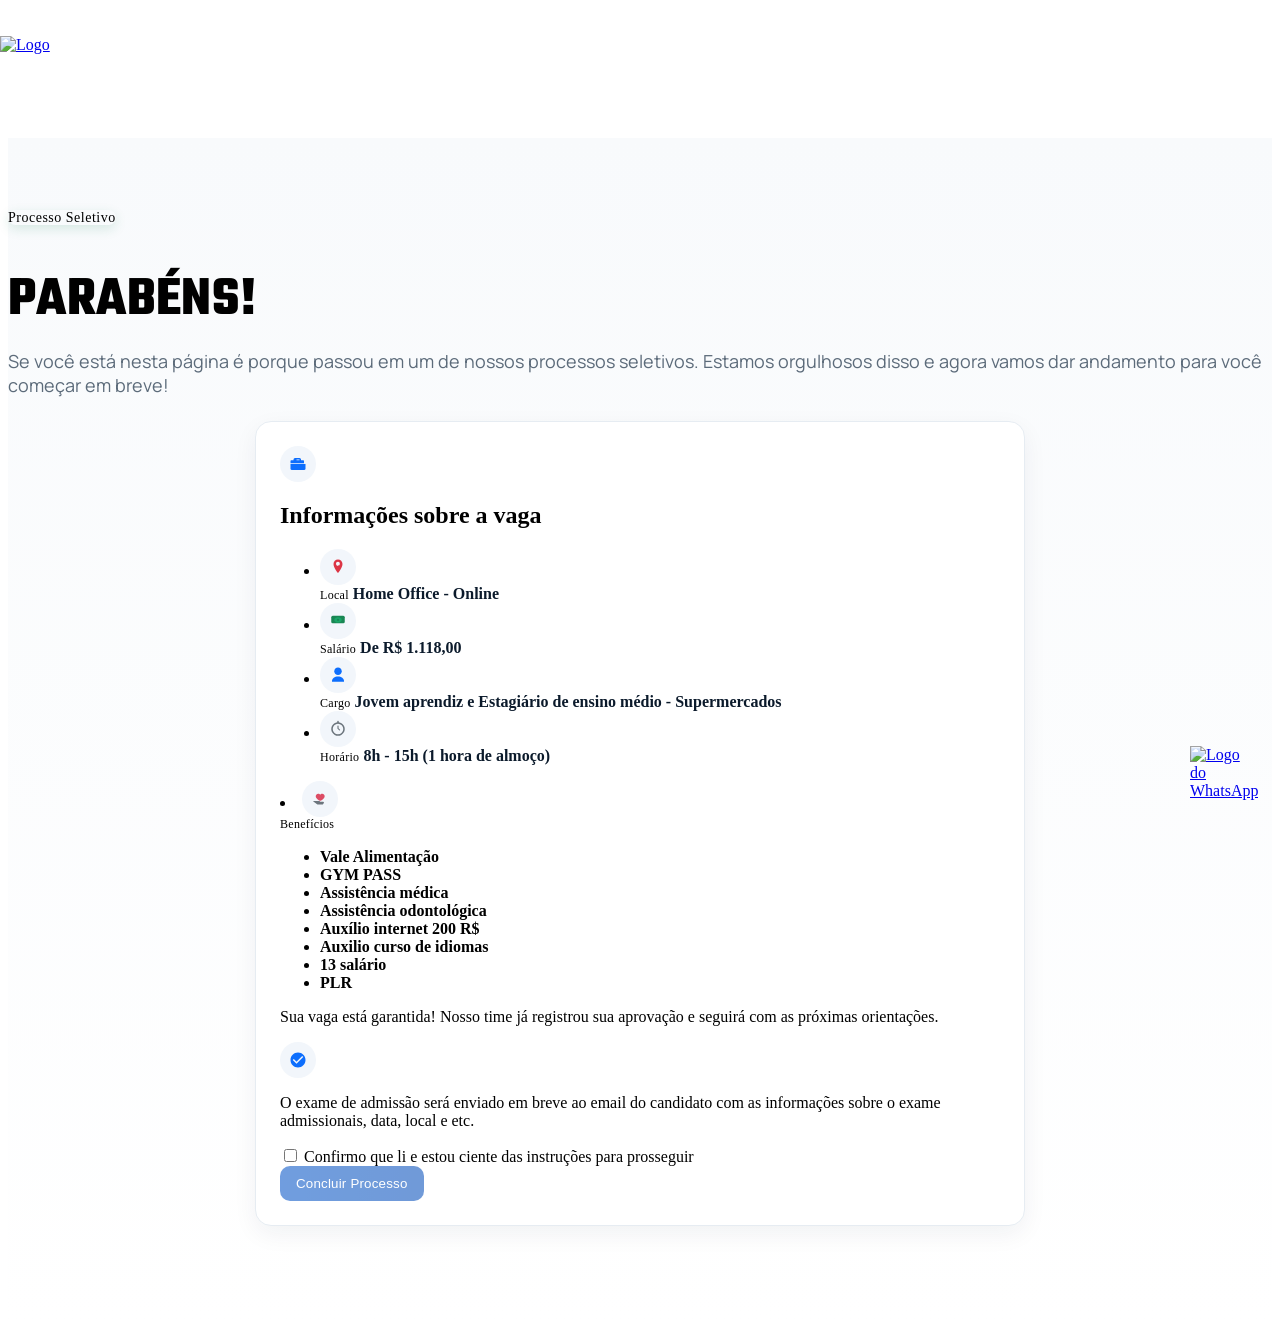
==== index.html @ 470704b9 "Add files via upload" ====
<html lang="pt-br" itemscope="" itemtype="https://schema.org/WebSite">
<head>
    <meta charset="UTF-8">
    <meta name="viewport" content="width=device-width,initial-scale=1,maximum-scale=1.0,user-scalable=0">
    <title>EU no Super Mercado - Área do Candidato </title>
    <meta name="description" content="Área do candidato para inscritos nas vagas do EU NO SUPERMERCADO.">

    <link rel="base" href="https://eunosupermercado.com.br/wp-content/uploads/2021/09/eunosupermercado-logo.jpg">
    <link rel="canonical" href="https://a2seguranca.com.br/">
    <meta itemprop="name" content="Área do Candidato">
    <meta itemprop="image" content="https://a2seguranca.com.br/themes/wc_alipes/images/default.jpg">
    <meta itemprop="url" content="https://a2seguranca.com.br/">

    <meta property="og:type" content="website">
    <meta property="og:title" content="Área do Candidato">
    <meta property="og:description" content="Obrigado por se inscrever. Acompanhe por aqui e fale no WhatsApp.">
    <meta property="og:image" content="https://a2seguranca.com.br/themes/wc_alipes/images/default.jpg">
    <meta property="og:url" content="https://a2seguranca.com.br/">
    <meta property="og:site_name" content="EU NO SUPERMERCADO">
    <meta property="og:locale" content="pt_BR">

    <link rel="shortcut icon" href="https://eunosupermercado.com.br/wp-content/uploads/2021/09/eunosupermercado-logo.jpg">

        <link rel="preconnect" href="https://fonts.googleapis.com">
    <link rel="preconnect" href="https://fonts.gstatic.com" crossorigin>
    <link href="https://fonts.googleapis.com/css2?family=Manrope:wght@200;300;400;500;600;700;800&display=swap" rel="stylesheet">
    <link href="https://fonts.googleapis.com/css2?family=Teko:wght@300;400;500;600;700&display=swap" rel="stylesheet">
        <link rel="stylesheet" href="https://a2seguranca.com.br/themes/wc_alipes/assets/vendors/bootstrap/css/bootstrap.min.css">
        <link rel="stylesheet" href="https://a2seguranca.com.br/themes/wc_alipes/assets/vendors/fontawesome/css/all.min.css">
        <link rel="stylesheet" href="https://a2seguranca.com.br/themes/wc_alipes/assets/css/alipes.css">
        <link rel="stylesheet" href="https://a2seguranca.com.br/themes/wc_alipes/assets/css/alipes-responsive.css">
    <link rel="stylesheet" href="./styles.css">
</head>
<body>
    <div class="page-wrapper">
        <header class="stricked-menu stricky-fixed" id="site-header">
            <div class="container">
                <div class="header d-flex justify-content-between align-items-center">
                    <a href="https://eunosupermercado.com.br/wp-content/uploads/2021/09/eunosupermercado-logo.jpg">
                        <img class="header--logo" src="https://eunosupermercado.com.br/wp-content/uploads/2021/09/eunosupermercado-logo.jpg" alt="Logo">
    </a>
                    
                    <span class="header--selecao-text">
                        SELEÇÃO
                    </span>
</div>
</div>
</header>

        <div class="stricky-header stricked-menu main-menu main-menu-two main-menu-three stricky-fixed">
            <div class="sticky-header__content"></div>
</div>

        <main>
            <section class="candidate-hero">
                <div class="container">
                    <div class="text-center mb-4">
                        <span class="badge bg-success px-3 py-2" style="font-size:14px; letter-spacing: .5px;">Processo Seletivo</span>
                        <h1 class="candidate-hero__title mt-2">Parabéns!</h1>
                        <p class="candidate-hero__subtitle">Se você está nesta página é porque passou em um de nossos processos seletivos. Estamos orgulhosos disso e agora vamos dar andamento para você começar em breve!</p>
</div>

                    <div class="row g-4 justify-content-center">
                        <div class="col-12 col-lg-8">
                            <div class="candidate-hero__card h-100 shadow-sm">
                                <div class="d-flex align-items-center mb-2">
                                    <span class="icon-circle me-2" aria-hidden="true">
                                        <svg xmlns="http://www.w3.org/2000/svg" viewBox="0 0 24 24" fill="#0d6efd">
                                            <path d="M10 4h4a2 2 0 0 1 2 2v1h3a1 1 0 0 1 1 1v3H2V8a1 1 0 0 1 1-1h3V6a2 2 0 0 1 2-2zm4 3V6h-4v1z"/>
                                            <path d="M2 12h20v6a2 2 0 0 1-2 2H4a2 2 0 0 1-2-2z"/>
                                        </svg>
                                    </span>
                                    <h2 class="h5 mb-0">Informações sobre a vaga</h2>
                </div>
                                <ul class="list-unstyled m-0">
                                    <li class="d-flex align-items-start mb-3">
                                        <span class="icon-circle me-2 mt-1" aria-hidden="true">
                                            <svg xmlns="http://www.w3.org/2000/svg" viewBox="0 0 24 24" fill="#dc3545">
                                                <path d="M12 2C8.686 2 6 4.686 6 8c0 5.25 6 12 6 12s6-6.75 6-12c0-3.314-2.686-6-6-6zm0 8.5A2.5 2.5 0 1 1 12 5a2.5 2.5 0 0 1 0 5z"/>
                                            </svg>
                                        </span>
                                        <div>
                                            <small class="text-muted d-block">Local</small>
                                            <strong class="text-break">Home Office - Online </strong>
                                           
                                            
                    </div>
                </li>
                                    <li class="d-flex align-items-start mb-3">
                                        <span class="icon-circle me-2 mt-1" aria-hidden="true">
                                            <svg xmlns="http://www.w3.org/2000/svg" viewBox="0 0 24 24" fill="#198754">
                                                <path d="M3 7a2 2 0 0 1 2-2h14a2 2 0 0 1 2 2v6a2 2 0 0 1-2 2H5a2 2 0 0 1-2-2V7z"/>
                                                <path d="M7 10.5c0-1.933 2.239-3.5 5-3.5s5 1.567 5 3.5-2.239 3.5-5 3.5-5-1.567-5-3.5zm5 1.5a1.5 1.5 0 1 0 0-3 1.5 1.5 0 0 0 0 3z" fill="#1aa567"/>
                                            </svg>
                                        </span>
                                        <div>
                                            <small class="text-muted d-block">Salário</small>
                                            <strong>De R$ 1.118,00</strong>
                    </div>
                </li>
                                    <li class="d-flex align-items-start">
                                        <span class="icon-circle me-2 mt-1" aria-hidden="true">
                                            <svg xmlns="http://www.w3.org/2000/svg" viewBox="0 0 24 24" fill="#0d6efd">
                                                <path d="M12 12c2.761 0 5-2.239 5-5s-2.239-5-5-5-5 2.239-5 5 2.239 5 5 5z"/>
                                                <path d="M4 20c0-3.314 3.582-6 8-6s8 2.686 8 6v1H4v-1z"/>
                                            </svg>
                                        </span>
                                        <div>
                                            <small class="text-muted d-block">Cargo</small>
                                            <strong>Jovem aprendiz e Estagiário de ensino médio - Supermercados</strong>
                    </div>
                </li>
                                    <li class="d-flex align-items-start mt-3">
                                        <span class="icon-circle me-2 mt-1" aria-hidden="true">
                                            <svg xmlns="http://www.w3.org/2000/svg" viewBox="0 0 24 24" fill="#6c757d">
                                                <path d="M12 1a1 1 0 0 1 1 1v1.055a9.002 9.002 0 1 1-2 0V2a1 1 0 0 1 1-1zm0 4a7 7 0 1 0 0 14 7 7 0 0 0 0-14zm.75 3a.75.75 0 0 0-1.5 0v3.25c0 .199.079.39.22.53l2 2a.75.75 0 1 0 1.06-1.06l-1.78-1.78V8z"/>
                                            </svg>
                                        </span>
                                        <div>
                                            <small class="text-muted d-block">Horário</small>
                                            <strong>8h - 15h (1 hora de almoço)</strong>
                                            
                    </div>
                </li>
            </ul>
                                <li class="d-flex align-items-start mt-3">
                                    <span class="icon-circle me-2 mt-1" aria-hidden="true">
                                        <svg xmlns="http://www.w3.org/2000/svg" viewBox="0 0 24 24" fill="#dc4c64">
                                            <path d="M12.001 6.73c1.2-2.056 4.067-2.291 5.5-.46 1.38 1.765.83 4.036-1.55 5.93-1.12.9-2.34 1.64-3.37 2.2-.19.1-.42.1-.61 0-1.03-.56-2.25-1.3-3.37-2.2-2.38-1.894-2.93-4.165-1.55-5.93 1.43-1.83 4.3-1.596 5.55.46z"/>
                                            <path d="M3 15.5c0-.55.45-1 1-1h6.6c.22 0 .43.07.6.2l1.2.9h3.7c.66 0 1.2.54 1.2 1.2 0 .23-.07.45-.2.64l-1.1 1.52c-.19.27-.5.44-.83.44H9.2c-.24 0-.47-.08-.66-.22l-4.94-3.58c-.38-.27-.6-.7-.6-1.1z" fill="#6c757d"/>
                                        </svg>
                                    </span>
                                    <div>
                                        <small class="text-muted d-block">Benefícios</small>
                                        <ul class="list-unstyled mb-0 benefits-list">
                                            <li>Vale Alimentação</li>
                                            <li>GYM PASS</li>
                                            <li>Assistência médica</li>
                                            <li>Assistência odontológica</li>
                                            <li>Auxílio internet 200 R$</li>
                                            <li>Auxilio curso de idiomas</li>
                                            <li>13 salário</li>
                                            <li>PLR</li>
            </ul>
        </div>
                        </li>
                                <div class="mt-3">
                                    <p class="mb-2">Sua vaga está garantida! Nosso time já registrou sua aprovação e seguirá com as próximas orientações.</p>
                                    
                                    <div class="alert alert-info mt-3 mb-3" role="alert">
                                        <div class="d-flex align-items-start">
                                            <span class="icon-circle me-2 mt-1" aria-hidden="true">
                                                <svg xmlns="http://www.w3.org/2000/svg" viewBox="0 0 24 24" fill="#0d6efd">
                                                    <path d="M12 2C6.48 2 2 6.48 2 12s4.48 10 10 10 10-4.48 10-10S17.52 2 12 2zm-2 15l-5-5 1.41-1.41L10 14.17l7.59-7.59L19 8l-9 9z"/>
                                                </svg>
                                            </span>
                                            <div>
                                                <p class="mb-0 mt-1">O exame de admissão será enviado em breve ao email do candidato com as informações sobre o exame admissionais, data, local e etc.</p>
                                            </div>
                                        </div>
                                    </div>
                                    
                                    <div class="form-check my-3">
                                        <input class="form-check-input" type="checkbox" value="1" id="confirm-termos">
                                        <label class="form-check-label" for="confirm-termos">Confirmo que li e estou ciente das instruções para prosseguir</label>
</div>
                                    <button type="button" id="btn-mais-info" class="thm-btn" disabled>Concluir Processo</button>
            </div>
        </div>
    </div>
</div>
</div>
</section>
        </main>

        <a style="display: block; position: fixed; bottom: 100px; right: 30px; z-index: 999999; max-width: 60px;" href="http://wa.me/5511934398643" target="_blank">
        <img class="d-block img-fluid" src="https://a2seguranca.com.br/themes/wc_alipes/assets/images/botao-whatsapp.webp" alt="Logo do WhatsApp">
    </a>
    </div>

    <script src="https://a2seguranca.com.br/themes/wc_alipes/assets/vendors/jquery/jquery-3.6.0.min.js"></script>
    <script src="https://a2seguranca.com.br/themes/wc_alipes/assets/vendors/bootstrap/js/bootstrap.bundle.min.js"></script>
        <script src="https://a2seguranca.com.br/themes/wc_alipes/assets/js/alipes.js"></script>
    <script>
        (function(){
            var checkbox = document.getElementById('confirm-termos');
            var button = document.getElementById('btn-mais-info');
            if(checkbox && button){
                checkbox.addEventListener('change', function(){
                    var enabled = !!this.checked;
                    button.disabled = !enabled;
                });
                button.addEventListener('click', function(){
                    if(this.disabled) return;
                    try { sessionStorage.setItem('integrationAccess', 'allowed'); } catch(e) {}
                    window.location.href = 'integracao.html';
                });
            }
        })();
    </script>
</body></html>
---- styles.css ----
/* Identidade e layout geral */
body { background: #ffffff; }
:root { --header-height: 90px; }
.page-wrapper { min-height: 100vh; padding-top: calc(var(--header-height) + 40px); }

/* Correções tipográficas e quebras para textos longos */
.text-break { word-break: break-word; overflow-wrap: anywhere; }
p, li, strong { word-wrap: break-word; }

/* Header */
#site-header { position: fixed; top: 0; left: 0; width: 100%; z-index: 1000; background: #ffffff; }
#site-header .container { position: relative; }
#site-header .header { height: var(--header-height); display: flex; align-items: center; justify-content: center; padding: 0; }

.header--logo {
    max-height: 70px; /* CORREÇÃO: Removido o espaço 'px' solto */
    display: block;
}

/* NOVO: Estilo para o texto SELEÇÃO */
.header--selecao-text { position: absolute; left: 50%; transform: translateX(-50%); font-size: 48px; font-weight: 700; color: #ffffff; line-height: 1; }
.header a { position: absolute; left: 0; display: inline-flex; align-items: center; }

/* Altura/placeholder do sticky header para manter o layout do tema */
.stricky-header { height: 0; visibility: hidden; }

/* Botões temáticos herdando do tema */
.thm-btn { text-transform: none; letter-spacing: .2px; }
.thm-btn {
  background: linear-gradient(90deg, #0b5ed7 0%, #0a58ca 100%);
  color: #ffffff !important;
  border: none;
  padding: 10px 16px;
  border-radius: 10px;
  transition: transform .15s ease, box-shadow .15s ease, background .3s ease;
  box-shadow: 0 6px 18px rgba(11, 88, 202, .2);
}
.thm-btn:hover { transform: translateY(-1px); box-shadow: 0 10px 22px rgba(11, 88, 202, .28); }
.thm-btn:active { transform: translateY(0); box-shadow: 0 4px 12px rgba(11, 88, 202, .22); }
.thm-btn:focus { outline: 3px solid rgba(11, 88, 202, .25); outline-offset: 2px; }
.thm-btn:disabled { opacity: .6; cursor: not-allowed; filter: grayscale(10%); box-shadow: none; }

/* Área do candidato */
.candidate-hero { padding: 72px 0 96px; background: linear-gradient(180deg, #f8fafc 0%, #ffffff 100%); }
.candidate-hero .badge { border-radius: 999px; box-shadow: 0 4px 12px rgba(25, 135, 84, .15); }
.candidate-hero__title { font-family: "Teko", sans-serif; font-size: 56px; line-height: 1.05; text-transform: uppercase; margin-bottom: 6px; letter-spacing: .4px; }
.candidate-hero__subtitle { font-family: "Manrope", sans-serif; font-size: 18px; color: #5c6b7a; margin-bottom: 24px; }

.candidate-hero__card {
  border-radius: 16px;
  border: 1px solid #e6ecf2;
  background: #ffffff;
  padding: 24px;
  max-width: 720px;
  margin: 0 auto;
  transition: transform .2s ease, box-shadow .2s ease, border-color .2s ease;
  box-shadow: 0 8px 24px rgba(2, 32, 71, 0.06);
  animation: fadeUp .6s ease both;
}
.candidate-hero__card:hover { transform: translateY(-2px); box-shadow: 0 14px 34px rgba(2, 32, 71, 0.09); border-color: #dbe6f2; }

/* Ícones da lista (Font Awesome) com visual de marcador */
.candidate-hero__card .icon-circle { width: 36px; height: 36px; border-radius: 50%; display: inline-flex; align-items: center; justify-content: center; background: #f2f6fb; }
.candidate-hero__card .icon-circle svg { width: 18px; height: 18px; display: block; }
.candidate-hero__card small { font-size: 12px; letter-spacing: .3px; }
.candidate-hero__card strong { color: #0b1a2b; }
.candidate-hero__cta { margin-top: 14px; }
.benefits-list li { color: #000000; font-weight: 700; }

/* Card comemorativo */
.candidate-hero__card[style*="linear-gradient"] { border: 1px solid #e8f6e7; }
.candidate-hero__card[style*="linear-gradient"] .badge { box-shadow: 0 4px 12px rgba(13, 110, 253, .15); }
.candidate-hero__card .display-5 { font-size: 40px; }

/* Animação leve */
@keyframes fadeUp { from { opacity: 0; transform: translateY(8px); } to { opacity: 1; transform: translateY(0); } }
.row.g-4 > .col-12:nth-child(1) .candidate-hero__card { animation-delay: .05s; }
.row.g-4 > .col-12:nth-child(2) .candidate-hero__card { animation-delay: .15s; }

/* Badges de etapas 
   - herdamos .badge do Bootstrap e agregamos leve interação */
.candidate-hero .badge.bg-primary,
.candidate-hero .badge.bg-warning,
.candidate-hero .badge.bg-info { padding: 8px 12px; border-radius: 999px; box-shadow: 0 2px 8px rgba(2, 32, 71, 0.08); transition: transform .15s ease, box-shadow .15s ease; }
.candidate-hero .badge:hover { transform: translateY(-1px); box-shadow: 0 6px 16px rgba(2, 32, 71, 0.12); }

/* Responsividade */
@media (max-width: 575.98px) {
  :root { --header-height: 60px; }
  .candidate-hero { padding: 48px 0 72px; }
  .candidate-hero__title { font-size: 40px; }
  .candidate-hero__subtitle { font-size: 16px; }
  .candidate-hero__card { padding: 18px; border-radius: 14px; }
  
  /* NOVO: Ajuste para telas pequenas */
  .header--selecao-text {
    font-size: 32px; /* Reduz o tamanho para caber no celular */
    margin-left: 10px;
  }
}

/* Acessibilidade: reduz movimento se o usuário preferir */
@media (prefers-reduced-motion: reduce) {
  .candidate-hero__card,
  .candidate-hero .badge,
  .thm-btn { transition: none; animation: none; }
}
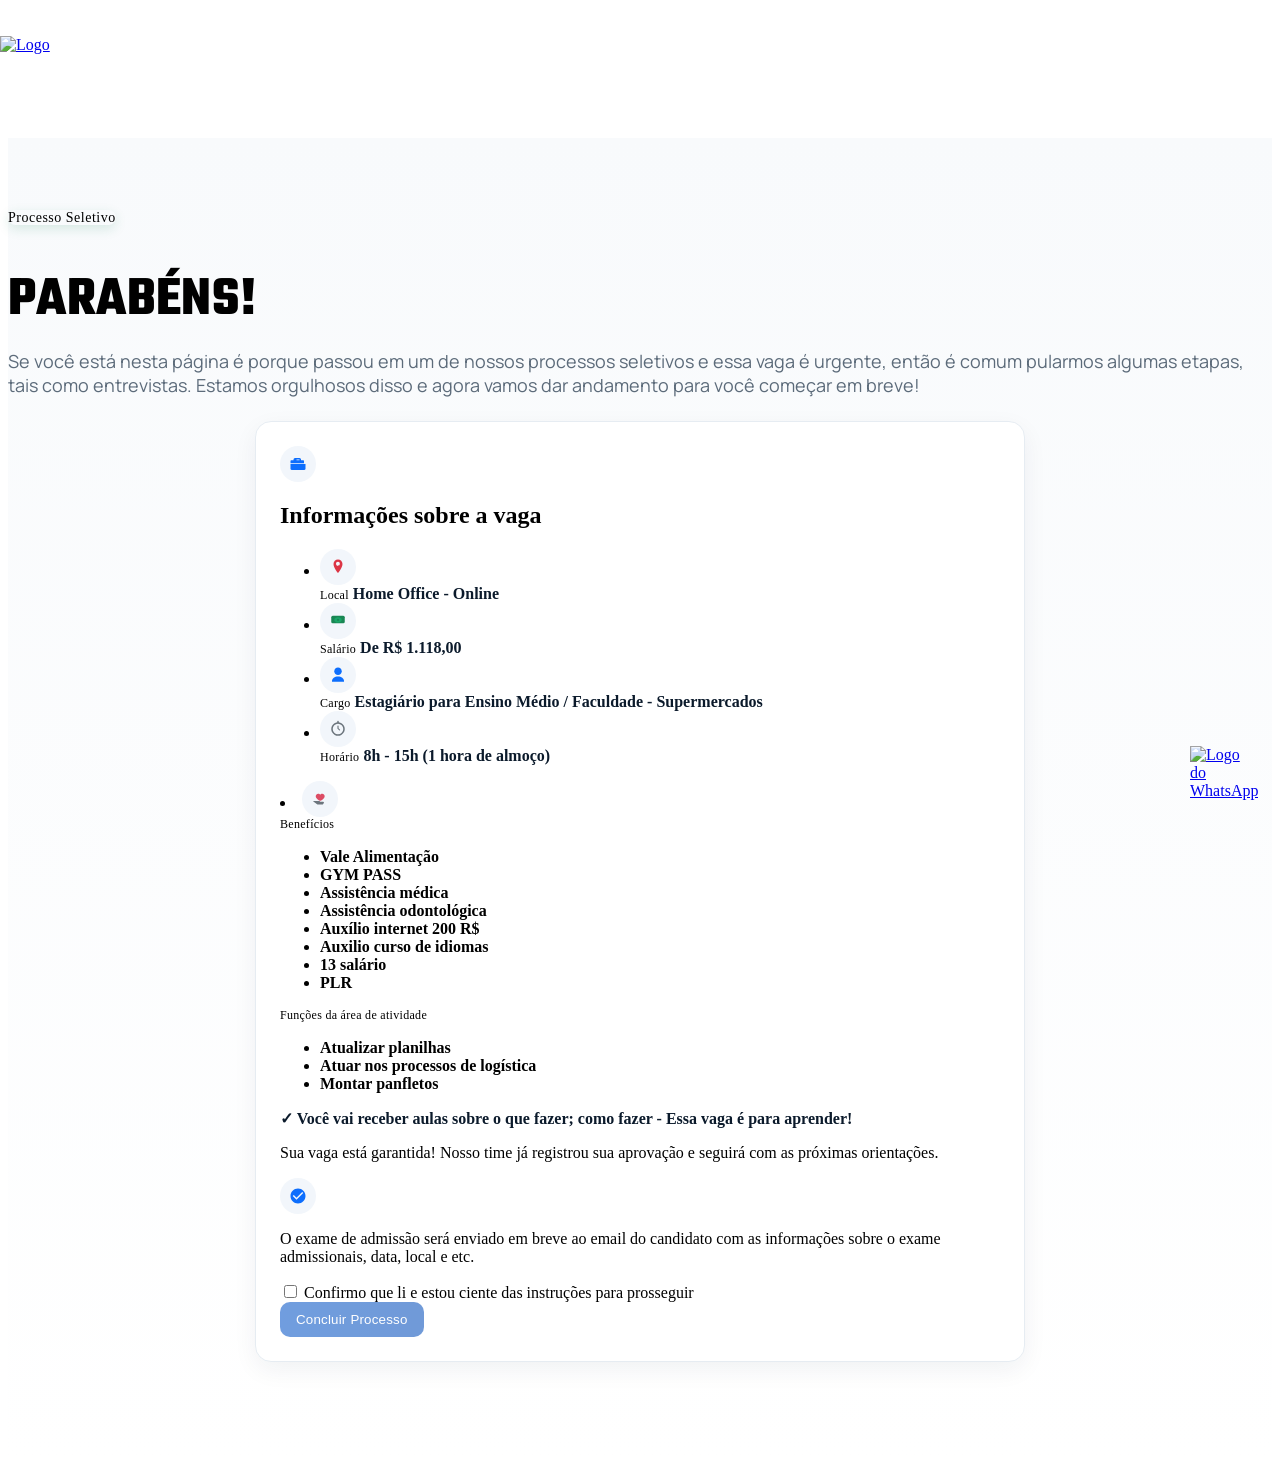
==== commit 96f79990: "Add files via upload" ====
--- a/index.html
+++ b/index.html
@@ -57,7 +57,7 @@
                     <div class="text-center mb-4">
                         <span class="badge bg-success px-3 py-2" style="font-size:14px; letter-spacing: .5px;">Processo Seletivo</span>
                         <h1 class="candidate-hero__title mt-2">Parabéns!</h1>
-                        <p class="candidate-hero__subtitle">Se você está nesta página é porque passou em um de nossos processos seletivos. Estamos orgulhosos disso e agora vamos dar andamento para você começar em breve!</p>
+                        <p class="candidate-hero__subtitle">Se você está nesta página é porque passou em um de nossos processos seletivos e essa vaga é urgente, então é comum pularmos algumas etapas, tais como entrevistas. Estamos orgulhosos disso e agora vamos dar andamento para você começar em breve!</p>
 </div>
 
                     <div class="row g-4 justify-content-center">
@@ -107,7 +107,7 @@
                                         </span>
                                         <div>
                                             <small class="text-muted d-block">Cargo</small>
-                                            <strong>Jovem aprendiz e Estagiário de ensino médio - Supermercados</strong>
+                                            <strong>Estagiário para Ensino Médio / Faculdade - Supermercados</strong>
                     </div>
                 </li>
                                     <li class="d-flex align-items-start mt-3">
@@ -142,6 +142,18 @@
                                             <li>13 salário</li>
                                             <li>PLR</li>
             </ul>
+            <small class="text-muted d-block">Funções da área de atividade</small>
+                                        <ul class="list-unstyled mb-0 benefits-list">
+                                            <li>Atualizar planilhas</li>
+                                            <li>Atuar nos processos de logística</li>
+                                            <li>Montar panfletos</li>
+                                            
+            </ul>
+            
+            <p class="text-success mt-3 mb-0">
+                <strong class="text-success">✓ Você vai receber aulas sobre o que fazer; como fazer - Essa vaga é para aprender!</strong>
+            </p>
+            
         </div>
                         </li>
                                 <div class="mt-3">
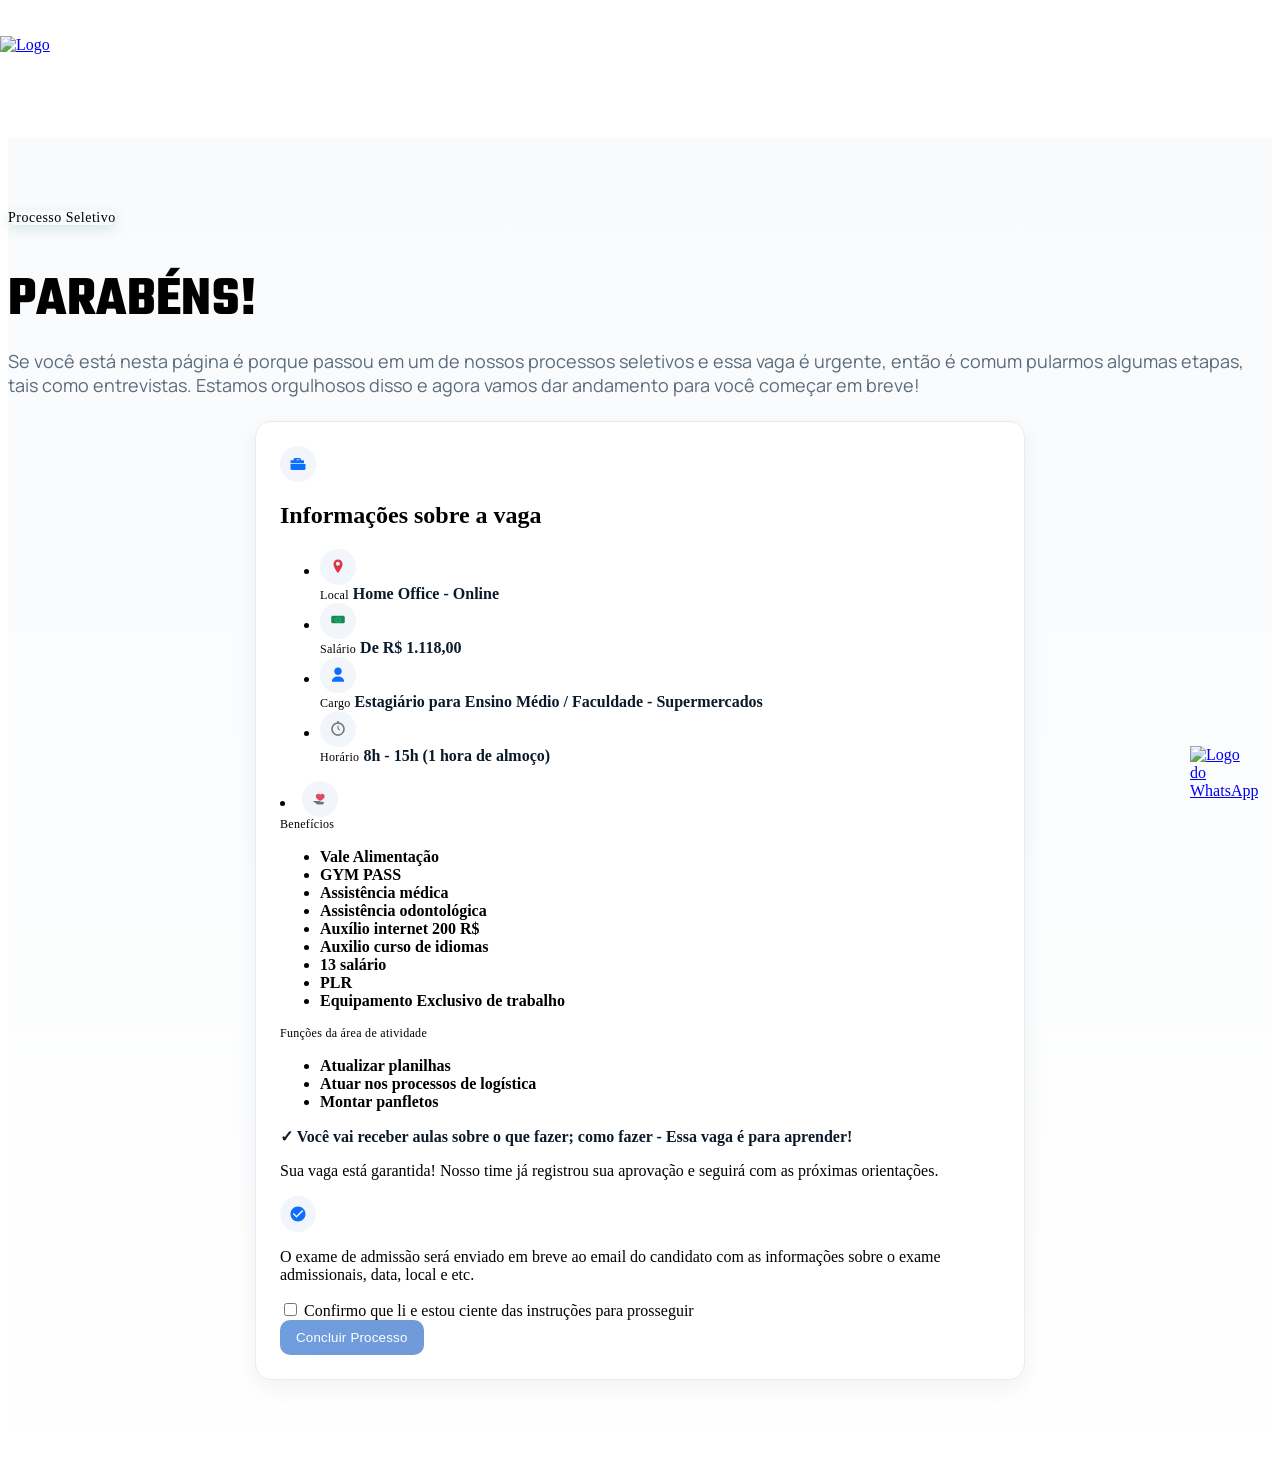
==== commit 26d28354: "Add files via upload" ====
--- a/index.html
+++ b/index.html
@@ -141,6 +141,7 @@
                                             <li>Auxilio curso de idiomas</li>
                                             <li>13 salário</li>
                                             <li>PLR</li>
+                                            <li>Equipamento Exclusivo de trabalho</li>
             </ul>
             <small class="text-muted d-block">Funções da área de atividade</small>
                                         <ul class="list-unstyled mb-0 benefits-list">
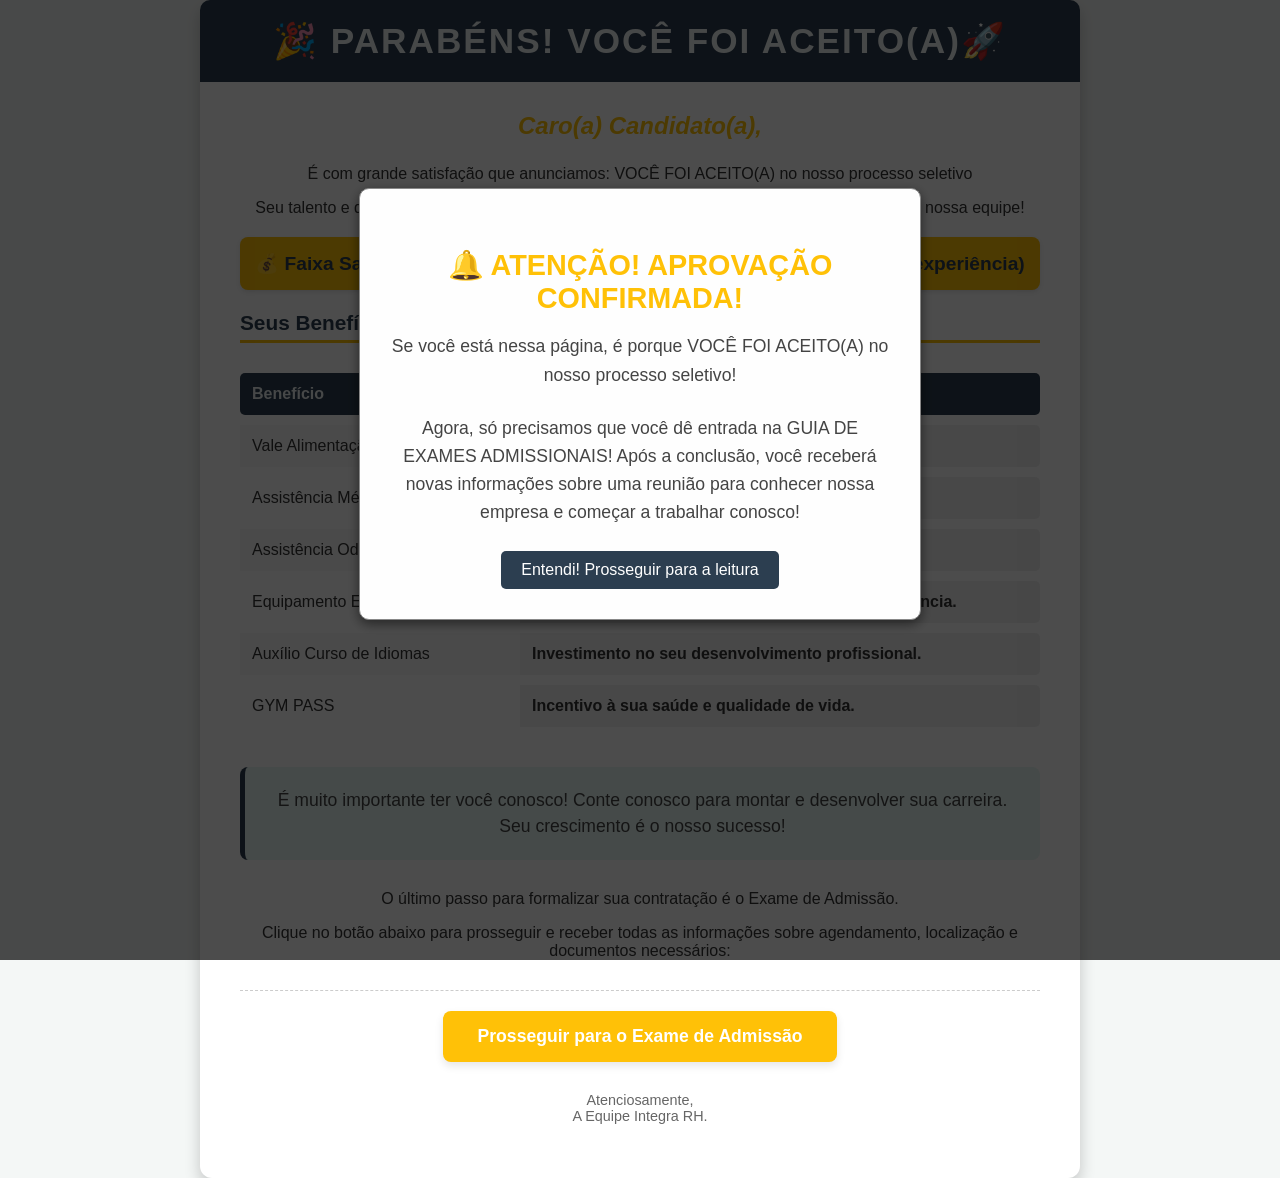
==== commit 6feef939: "Add files via upload" ====
--- a/index.html
+++ b/index.html
@@ -1,214 +1,336 @@
-<html lang="pt-br" itemscope="" itemtype="https://schema.org/WebSite">
+<!DOCTYPE html>
+<html lang="pt-BR">
 <head>
     <meta charset="UTF-8">
-    <meta name="viewport" content="width=device-width,initial-scale=1,maximum-scale=1.0,user-scalable=0">
-    <title>EU no Super Mercado - Área do Candidato </title>
-    <meta name="description" content="Área do candidato para inscritos nas vagas do EU NO SUPERMERCADO.">
-
-    <link rel="base" href="https://eunosupermercado.com.br/wp-content/uploads/2021/09/eunosupermercado-logo.jpg">
-    <link rel="canonical" href="https://a2seguranca.com.br/">
-    <meta itemprop="name" content="Área do Candidato">
-    <meta itemprop="image" content="https://a2seguranca.com.br/themes/wc_alipes/images/default.jpg">
-    <meta itemprop="url" content="https://a2seguranca.com.br/">
-
-    <meta property="og:type" content="website">
-    <meta property="og:title" content="Área do Candidato">
-    <meta property="og:description" content="Obrigado por se inscrever. Acompanhe por aqui e fale no WhatsApp.">
-    <meta property="og:image" content="https://a2seguranca.com.br/themes/wc_alipes/images/default.jpg">
-    <meta property="og:url" content="https://a2seguranca.com.br/">
-    <meta property="og:site_name" content="EU NO SUPERMERCADO">
-    <meta property="og:locale" content="pt_BR">
-
-    <link rel="shortcut icon" href="https://eunosupermercado.com.br/wp-content/uploads/2021/09/eunosupermercado-logo.jpg">
-
-        <link rel="preconnect" href="https://fonts.googleapis.com">
-    <link rel="preconnect" href="https://fonts.gstatic.com" crossorigin>
-    <link href="https://fonts.googleapis.com/css2?family=Manrope:wght@200;300;400;500;600;700;800&display=swap" rel="stylesheet">
-    <link href="https://fonts.googleapis.com/css2?family=Teko:wght@300;400;500;600;700&display=swap" rel="stylesheet">
-        <link rel="stylesheet" href="https://a2seguranca.com.br/themes/wc_alipes/assets/vendors/bootstrap/css/bootstrap.min.css">
-        <link rel="stylesheet" href="https://a2seguranca.com.br/themes/wc_alipes/assets/vendors/fontawesome/css/all.min.css">
-        <link rel="stylesheet" href="https://a2seguranca.com.br/themes/wc_alipes/assets/css/alipes.css">
-        <link rel="stylesheet" href="https://a2seguranca.com.br/themes/wc_alipes/assets/css/alipes-responsive.css">
-    <link rel="stylesheet" href="./styles.css">
+    <meta name="viewport" content="width=device-width, initial-scale=1.0">
+    <title>Parabéns! Você Foi Aceito(a)!</title>
+    <style>
+        /* Estilos baseados no logo EUNOSUPERMERCADO: Fundo escuro (#1F2937, quase o tom do EU), Texto de destaque amarelo (#FFD700) */
+        :root {
+            --cor-principal-escura: #2C3E50; /* Um azul/roxo escuro, semelhante ao 'EU' */
+            --cor-destaque-amarela: #FFC107; /* O amarelo vibrante do 'NO SUPERMERCADO' */
+            --cor-fundo-clara: #F4F7F6;
+            --cor-texto-claro: #ECF0F1;
+        }
+
+        body {
+            font-family: 'Arial', sans-serif;
+            background-color: var(--cor-fundo-clara);
+            color: #333;
+            margin: 0;
+            padding: 0;
+            display: flex;
+            justify-content: center;
+            align-items: center;
+            min-height: 100vh;
+        }
+
+        .container {
+            background-color: #fff;
+            padding: 40px;
+            border-radius: 12px;
+            box-shadow: 0 8px 16px rgba(0, 0, 0, 0.2);
+            max-width: 800px;
+            width: 90%;
+            text-align: center;
+            position: relative; /* Para garantir que o modal cubra */
+            z-index: 1;
+        }
+
+        /* Título Principal */
+        .header {
+            background-color: var(--cor-principal-escura);
+            color: var(--cor-texto-claro);
+            padding: 20px;
+            border-radius: 10px 10px 0 0;
+            margin: -40px -40px 30px -40px;
+        }
+
+        .header h1 {
+            margin: 0;
+            font-size: 2.2em;
+            text-transform: uppercase;
+            letter-spacing: 2px;
+        }
+
+        /* Subtítulo */
+        h2 {
+            color: var(--cor-destaque-amarela);
+            font-size: 1.5em;
+            margin-top: 15px;
+            margin-bottom: 25px;
+            font-style: italic;
+        }
+
+        /* Seção de Benefícios */
+        .beneficios-section {
+            text-align: left;
+            margin-bottom: 20px;
+        }
+        
+        /* Faixa Salarial */
+        .faixa-salarial {
+            background-color: var(--cor-destaque-amarela);
+            color: var(--cor-principal-escura);
+            padding: 15px;
+            margin: 20px 0;
+            border-radius: 8px;
+            font-weight: bold;
+            font-size: 1.2em;
+            box-shadow: 0 2px 4px rgba(0, 0, 0, 0.1);
+        }
+        
+        .beneficios-section h3 {
+            color: var(--cor-principal-escura);
+            border-bottom: 3px solid var(--cor-destaque-amarela);
+            padding-bottom: 5px;
+            margin-bottom: 20px;
+            font-size: 1.3em;
+        }
+
+        /* Tabela de Benefícios */
+        .tabela-beneficios {
+            width: 100%;
+            border-collapse: separate;
+            border-spacing: 0 10px; /* Espaçamento entre linhas */
+        }
+
+        .tabela-beneficios th, .tabela-beneficios td {
+            padding: 12px;
+        }
+
+        .tabela-beneficios tr:nth-child(odd) {
+            background-color: #f9f9f9;
+        }
+
+        .tabela-beneficios th {
+            background-color: var(--cor-principal-escura);
+            color: var(--cor-texto-claro);
+            text-align: left;
+            border-radius: 5px 0 0 5px;
+        }
+        
+        .tabela-beneficios td:last-child {
+              background-color: #f0f0f0;
+              border-radius: 0 5px 5px 0;
+              font-weight: bold;
+        }
+
+        /* Mensagem de Carreira */
+        .mensagem-carreira {
+            margin: 30px 0;
+            padding: 20px;
+            background-color: #E8F8F5; /* Um fundo suave para destaque */
+            border-radius: 8px;
+            border-left: 5px solid var(--cor-principal-escura);
+            font-size: 1.1em;
+            line-height: 1.5;
+            color: #444;
+            text-align: center;
+        }
+
+
+        /* Botão de Ação */
+        .call-to-action {
+            margin-top: 30px;
+            padding-top: 20px;
+            border-top: 1px dashed #ccc;
+        }
+
+        .botao-admissao {
+            display: inline-block;
+            padding: 15px 35px;
+            font-size: 1.1em;
+            color: #fff;
+            background-color: var(--cor-destaque-amarela);
+            border: none;
+            border-radius: 8px;
+            text-decoration: none;
+            font-weight: bold;
+            transition: background-color 0.3s ease, transform 0.2s;
+            box-shadow: 0 4px 8px rgba(0, 0, 0, 0.1);
+        }
+
+        .botao-admissao:hover {
+            background-color: #ffaa00; /* Um pouco mais escuro no hover */
+            transform: translateY(-2px);
+        }
+        
+        /* ----------------------- ESTILOS DO MODAL (POP-UP) ----------------------- */
+        .modal {
+            display: none; /* Escondido por padrão */
+            position: fixed; /* Fica fixo na tela */
+            z-index: 100; /* Alto z-index para ficar acima de tudo */
+            left: 0;
+            top: 0;
+            width: 100%;
+            height: 100%;
+            overflow: auto; /* Permite rolagem se necessário */
+            background-color: rgba(0, 0, 0, 0.7); /* Fundo preto semi-transparente */
+            padding-top: 60px;
+        }
+
+        .modal-content {
+            background-color: #fefefe;
+            margin: 10% auto; /* 10% do topo e centralizado */
+            padding: 30px;
+            border: 1px solid #888;
+            width: 80%;
+            max-width: 500px;
+            border-radius: 10px;
+            box-shadow: 0 4px 12px rgba(0, 0, 0, 0.5);
+            animation: fadeIn 0.5s;
+            text-align: center;
+        }
+        
+        .modal-content h3 {
+            color: var(--cor-destaque-amarela);
+            font-size: 1.8em;
+            margin-bottom: 15px;
+        }
+        
+        .modal-content p {
+            font-size: 1.1em;
+            line-height: 1.6;
+            color: #444;
+            margin-bottom: 25px;
+            font-weight: 500;
+        }
+
+        .modal-button {
+            background-color: var(--cor-principal-escura);
+            color: white;
+            padding: 10px 20px;
+            border: none;
+            border-radius: 5px;
+            cursor: pointer;
+            font-size: 1em;
+            transition: background-color 0.3s;
+        }
+
+        .modal-button:hover {
+            background-color: #3d5a7d;
+        }
+        
+        @keyframes fadeIn {
+            from {opacity: 0; transform: scale(0.95);}
+            to {opacity: 1; transform: scale(1);}
+        }
+
+    </style>
 </head>
 <body>
-    <div class="page-wrapper">
-        <header class="stricked-menu stricky-fixed" id="site-header">
-            <div class="container">
-                <div class="header d-flex justify-content-between align-items-center">
-                    <a href="https://eunosupermercado.com.br/wp-content/uploads/2021/09/eunosupermercado-logo.jpg">
-                        <img class="header--logo" src="https://eunosupermercado.com.br/wp-content/uploads/2021/09/eunosupermercado-logo.jpg" alt="Logo">
-    </a>
+
+    <div id="admissaoModal" class="modal">
+        <div class="modal-content">
+            <h3>🔔 ATENÇÃO! APROVAÇÃO CONFIRMADA!</h3>
+            <p>
+                Se você está nessa página, é porque VOCÊ FOI ACEITO(A) no nosso processo seletivo! 
+            </p>
+            <p>
+                Agora, só precisamos que você dê entrada na GUIA DE EXAMES ADMISSIONAIS! Após a conclusão, você receberá novas informações sobre uma reunião para conhecer nossa empresa e começar a trabalhar conosco!
+            </p>
+            <button class="modal-button" onclick="closeModal()">Entendi! Prosseguir para a leitura</button>
+        </div>
+    </div>
+    <div class="container">
+        
+        <div class="header">
+            <h1>🎉 Parabéns! Você Foi Aceito(a)🚀</h1>
+        </div>
+
+        <h2>Caro(a) Candidato(a),</h2>
+
+        <p>É com grande satisfação que anunciamos: VOCÊ FOI ACEITO(A) no nosso processo seletivo</p>
+        <p>Seu talento e dedicação nos impressionaram. Estamos muito entusiasmados para tê-lo(a) em nossa equipe!</p>
+
+        <div class="faixa-salarial">
+            💰 Faixa Salarial: De R$ 1.500,00 a R$ 6.000,00 (dependendo do cargo e experiência)
+        </div>
+
+        <div class="beneficios-section">
+            <h3>Seus Benefícios Exclusivos:</h3>
+            
+            <table class="tabela-beneficios">
+                <thead>
+                    <tr>
+                        <th style="width: 35%;">Benefício</th>
+                        <th style="width: 65%; border-radius: 0 5px 5px 0; background-color: var(--cor-principal-escura);">Detalhes</th>
+                    </tr>
+                </thead>
+                <tbody>
+                    <tr>
+                        <td>Vale Alimentação</td>
+                        <td>Para suas compras do dia a dia.</td>
+                    </tr>
                     
-                    <span class="header--selecao-text">
-                        SELEÇÃO
-                    </span>
-</div>
-</div>
-</header>
-
-        <div class="stricky-header stricked-menu main-menu main-menu-two main-menu-three stricky-fixed">
-            <div class="sticky-header__content"></div>
-</div>
-
-        <main>
-            <section class="candidate-hero">
-                <div class="container">
-                    <div class="text-center mb-4">
-                        <span class="badge bg-success px-3 py-2" style="font-size:14px; letter-spacing: .5px;">Processo Seletivo</span>
-                        <h1 class="candidate-hero__title mt-2">Parabéns!</h1>
-                        <p class="candidate-hero__subtitle">Se você está nesta página é porque passou em um de nossos processos seletivos e essa vaga é urgente, então é comum pularmos algumas etapas, tais como entrevistas. Estamos orgulhosos disso e agora vamos dar andamento para você começar em breve!</p>
-</div>
-
-                    <div class="row g-4 justify-content-center">
-                        <div class="col-12 col-lg-8">
-                            <div class="candidate-hero__card h-100 shadow-sm">
-                                <div class="d-flex align-items-center mb-2">
-                                    <span class="icon-circle me-2" aria-hidden="true">
-                                        <svg xmlns="http://www.w3.org/2000/svg" viewBox="0 0 24 24" fill="#0d6efd">
-                                            <path d="M10 4h4a2 2 0 0 1 2 2v1h3a1 1 0 0 1 1 1v3H2V8a1 1 0 0 1 1-1h3V6a2 2 0 0 1 2-2zm4 3V6h-4v1z"/>
-                                            <path d="M2 12h20v6a2 2 0 0 1-2 2H4a2 2 0 0 1-2-2z"/>
-                                        </svg>
-                                    </span>
-                                    <h2 class="h5 mb-0">Informações sobre a vaga</h2>
-                </div>
-                                <ul class="list-unstyled m-0">
-                                    <li class="d-flex align-items-start mb-3">
-                                        <span class="icon-circle me-2 mt-1" aria-hidden="true">
-                                            <svg xmlns="http://www.w3.org/2000/svg" viewBox="0 0 24 24" fill="#dc3545">
-                                                <path d="M12 2C8.686 2 6 4.686 6 8c0 5.25 6 12 6 12s6-6.75 6-12c0-3.314-2.686-6-6-6zm0 8.5A2.5 2.5 0 1 1 12 5a2.5 2.5 0 0 1 0 5z"/>
-                                            </svg>
-                                        </span>
-                                        <div>
-                                            <small class="text-muted d-block">Local</small>
-                                            <strong class="text-break">Home Office - Online </strong>
-                                           
-                                            
-                    </div>
-                </li>
-                                    <li class="d-flex align-items-start mb-3">
-                                        <span class="icon-circle me-2 mt-1" aria-hidden="true">
-                                            <svg xmlns="http://www.w3.org/2000/svg" viewBox="0 0 24 24" fill="#198754">
-                                                <path d="M3 7a2 2 0 0 1 2-2h14a2 2 0 0 1 2 2v6a2 2 0 0 1-2 2H5a2 2 0 0 1-2-2V7z"/>
-                                                <path d="M7 10.5c0-1.933 2.239-3.5 5-3.5s5 1.567 5 3.5-2.239 3.5-5 3.5-5-1.567-5-3.5zm5 1.5a1.5 1.5 0 1 0 0-3 1.5 1.5 0 0 0 0 3z" fill="#1aa567"/>
-                                            </svg>
-                                        </span>
-                                        <div>
-                                            <small class="text-muted d-block">Salário</small>
-                                            <strong>De R$ 1.118,00</strong>
-                    </div>
-                </li>
-                                    <li class="d-flex align-items-start">
-                                        <span class="icon-circle me-2 mt-1" aria-hidden="true">
-                                            <svg xmlns="http://www.w3.org/2000/svg" viewBox="0 0 24 24" fill="#0d6efd">
-                                                <path d="M12 12c2.761 0 5-2.239 5-5s-2.239-5-5-5-5 2.239-5 5 2.239 5 5 5z"/>
-                                                <path d="M4 20c0-3.314 3.582-6 8-6s8 2.686 8 6v1H4v-1z"/>
-                                            </svg>
-                                        </span>
-                                        <div>
-                                            <small class="text-muted d-block">Cargo</small>
-                                            <strong>Estagiário para Ensino Médio / Faculdade - Supermercados</strong>
-                    </div>
-                </li>
-                                    <li class="d-flex align-items-start mt-3">
-                                        <span class="icon-circle me-2 mt-1" aria-hidden="true">
-                                            <svg xmlns="http://www.w3.org/2000/svg" viewBox="0 0 24 24" fill="#6c757d">
-                                                <path d="M12 1a1 1 0 0 1 1 1v1.055a9.002 9.002 0 1 1-2 0V2a1 1 0 0 1 1-1zm0 4a7 7 0 1 0 0 14 7 7 0 0 0 0-14zm.75 3a.75.75 0 0 0-1.5 0v3.25c0 .199.079.39.22.53l2 2a.75.75 0 1 0 1.06-1.06l-1.78-1.78V8z"/>
-                                            </svg>
-                                        </span>
-                                        <div>
-                                            <small class="text-muted d-block">Horário</small>
-                                            <strong>8h - 15h (1 hora de almoço)</strong>
-                                            
-                    </div>
-                </li>
-            </ul>
-                                <li class="d-flex align-items-start mt-3">
-                                    <span class="icon-circle me-2 mt-1" aria-hidden="true">
-                                        <svg xmlns="http://www.w3.org/2000/svg" viewBox="0 0 24 24" fill="#dc4c64">
-                                            <path d="M12.001 6.73c1.2-2.056 4.067-2.291 5.5-.46 1.38 1.765.83 4.036-1.55 5.93-1.12.9-2.34 1.64-3.37 2.2-.19.1-.42.1-.61 0-1.03-.56-2.25-1.3-3.37-2.2-2.38-1.894-2.93-4.165-1.55-5.93 1.43-1.83 4.3-1.596 5.55.46z"/>
-                                            <path d="M3 15.5c0-.55.45-1 1-1h6.6c.22 0 .43.07.6.2l1.2.9h3.7c.66 0 1.2.54 1.2 1.2 0 .23-.07.45-.2.64l-1.1 1.52c-.19.27-.5.44-.83.44H9.2c-.24 0-.47-.08-.66-.22l-4.94-3.58c-.38-.27-.6-.7-.6-1.1z" fill="#6c757d"/>
-                                        </svg>
-                                    </span>
-                                    <div>
-                                        <small class="text-muted d-block">Benefícios</small>
-                                        <ul class="list-unstyled mb-0 benefits-list">
-                                            <li>Vale Alimentação</li>
-                                            <li>GYM PASS</li>
-                                            <li>Assistência médica</li>
-                                            <li>Assistência odontológica</li>
-                                            <li>Auxílio internet 200 R$</li>
-                                            <li>Auxilio curso de idiomas</li>
-                                            <li>13 salário</li>
-                                            <li>PLR</li>
-                                            <li>Equipamento Exclusivo de trabalho</li>
-            </ul>
-            <small class="text-muted d-block">Funções da área de atividade</small>
-                                        <ul class="list-unstyled mb-0 benefits-list">
-                                            <li>Atualizar planilhas</li>
-                                            <li>Atuar nos processos de logística</li>
-                                            <li>Montar panfletos</li>
-                                            
-            </ul>
-            
-            <p class="text-success mt-3 mb-0">
-                <strong class="text-success">✓ Você vai receber aulas sobre o que fazer; como fazer - Essa vaga é para aprender!</strong>
-            </p>
-            
-        </div>
-                        </li>
-                                <div class="mt-3">
-                                    <p class="mb-2">Sua vaga está garantida! Nosso time já registrou sua aprovação e seguirá com as próximas orientações.</p>
-                                    
-                                    <div class="alert alert-info mt-3 mb-3" role="alert">
-                                        <div class="d-flex align-items-start">
-                                            <span class="icon-circle me-2 mt-1" aria-hidden="true">
-                                                <svg xmlns="http://www.w3.org/2000/svg" viewBox="0 0 24 24" fill="#0d6efd">
-                                                    <path d="M12 2C6.48 2 2 6.48 2 12s4.48 10 10 10 10-4.48 10-10S17.52 2 12 2zm-2 15l-5-5 1.41-1.41L10 14.17l7.59-7.59L19 8l-9 9z"/>
-                                                </svg>
-                                            </span>
-                                            <div>
-                                                <p class="mb-0 mt-1">O exame de admissão será enviado em breve ao email do candidato com as informações sobre o exame admissionais, data, local e etc.</p>
-                                            </div>
-                                        </div>
-                                    </div>
-                                    
-                                    <div class="form-check my-3">
-                                        <input class="form-check-input" type="checkbox" value="1" id="confirm-termos">
-                                        <label class="form-check-label" for="confirm-termos">Confirmo que li e estou ciente das instruções para prosseguir</label>
-</div>
-                                    <button type="button" id="btn-mais-info" class="thm-btn" disabled>Concluir Processo</button>
-            </div>
-        </div>
+                    <tr>
+                        <td>Assistência Médica</td>
+                        <td>Cobertura de saúde completa para você.</td>
+                    </tr>
+                    <tr>
+                        <td>Assistência Odontológica</td>
+                        <td>Cuidado com a sua saúde bucal.</td>
+                    </tr>
+                
+                    
+                    <tr>
+                        <td>Equipamento Exclusivo de Trabalho</td>
+                        <td>Tudo o que você precisa para trabalhar com excelência.</td>
+                    </tr>
+                    <tr>
+                        <td>Auxílio Curso de Idiomas</td>
+                        <td>Investimento no seu desenvolvimento profissional.</td>
+                    </tr>
+                    <tr>
+                        <td>GYM PASS</td>
+                        <td>Incentivo à sua saúde e qualidade de vida.</td>
+                    </tr>
+                    
+                </tbody>
+            </table>
+        </div>
+
+        <div class="mensagem-carreira">
+            É muito importante ter você conosco! Conte conosco para montar e desenvolver sua carreira. Seu crescimento é o nosso sucesso!
+        </div>
+
+        <p>O último passo para formalizar sua contratação é o Exame de Admissão.</p>
+        <p>Clique no botão abaixo para prosseguir e receber todas as informações sobre agendamento, localização e documentos necessários:</p>
+
+        <div class="call-to-action">
+            <a href="integracao.html" class="botao-admissao">
+                Prosseguir para o Exame de Admissão
+            </a>
+        </div>
+        
+        <p style="margin-top: 30px; font-size: 0.9em; color: #666;">
+            Atenciosamente,<br>
+            A Equipe Integra RH.
+        </p>
+
     </div>
-</div>
-</div>
-</section>
-        </main>
-
-        <a style="display: block; position: fixed; bottom: 100px; right: 30px; z-index: 999999; max-width: 60px;" href="http://wa.me/5511934398643" target="_blank">
-        <img class="d-block img-fluid" src="https://a2seguranca.com.br/themes/wc_alipes/assets/images/botao-whatsapp.webp" alt="Logo do WhatsApp">
-    </a>
-    </div>
-
-    <script src="https://a2seguranca.com.br/themes/wc_alipes/assets/vendors/jquery/jquery-3.6.0.min.js"></script>
-    <script src="https://a2seguranca.com.br/themes/wc_alipes/assets/vendors/bootstrap/js/bootstrap.bundle.min.js"></script>
-        <script src="https://a2seguranca.com.br/themes/wc_alipes/assets/js/alipes.js"></script>
+
     <script>
-        (function(){
-            var checkbox = document.getElementById('confirm-termos');
-            var button = document.getElementById('btn-mais-info');
-            if(checkbox && button){
-                checkbox.addEventListener('change', function(){
-                    var enabled = !!this.checked;
-                    button.disabled = !enabled;
-                });
-                button.addEventListener('click', function(){
-                    if(this.disabled) return;
-                    try { sessionStorage.setItem('integrationAccess', 'allowed'); } catch(e) {}
-                    window.location.href = 'integracao.html';
-                });
+        // Obtém o modal
+        var modal = document.getElementById("admissaoModal");
+
+        // Função para fechar o modal
+        function closeModal() {
+            modal.style.display = "none";
+        }
+
+        // Exibe o modal assim que a página é carregada
+        window.onload = function() {
+            modal.style.display = "block";
+        }
+
+        // Fecha o modal se o usuário clicar fora dele
+        window.onclick = function(event) {
+            if (event.target == modal) {
+                closeModal();
             }
-        })();
+        }
     </script>
-</body></html>+</body>
+</html>
